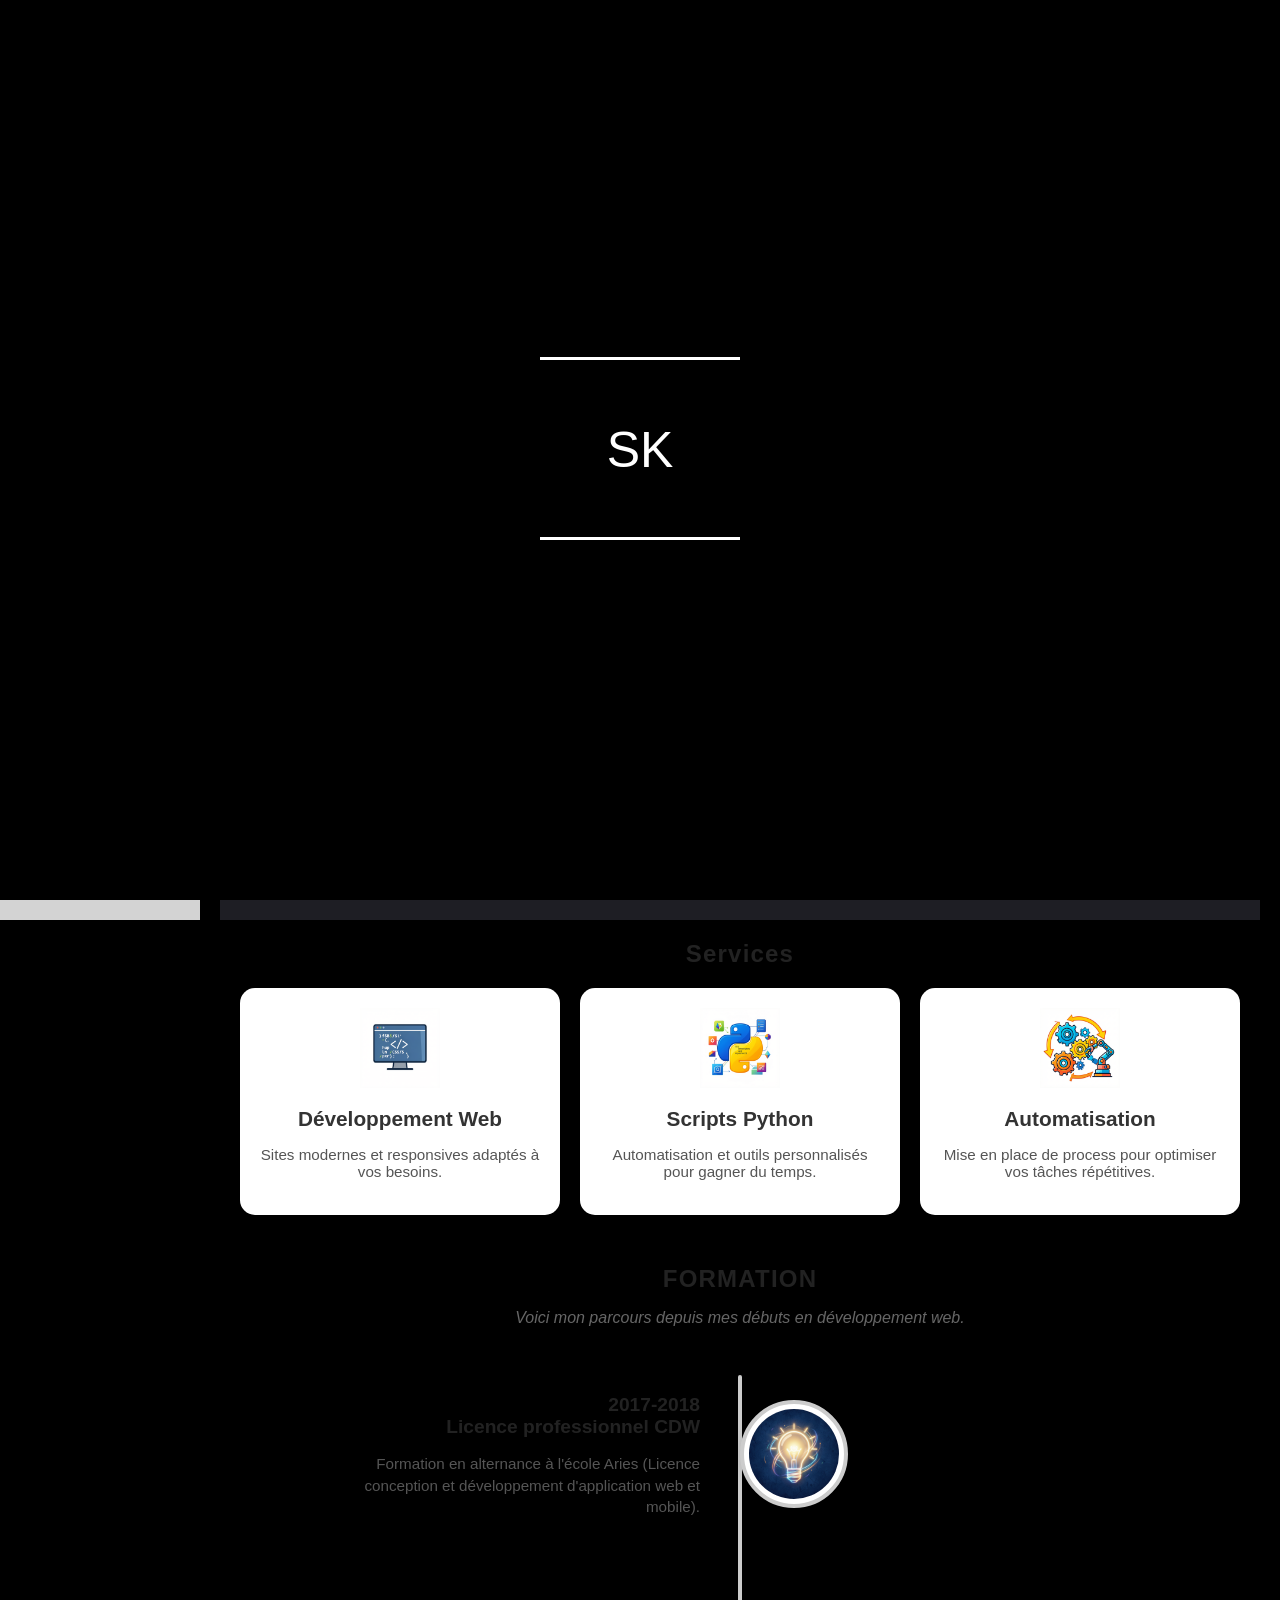
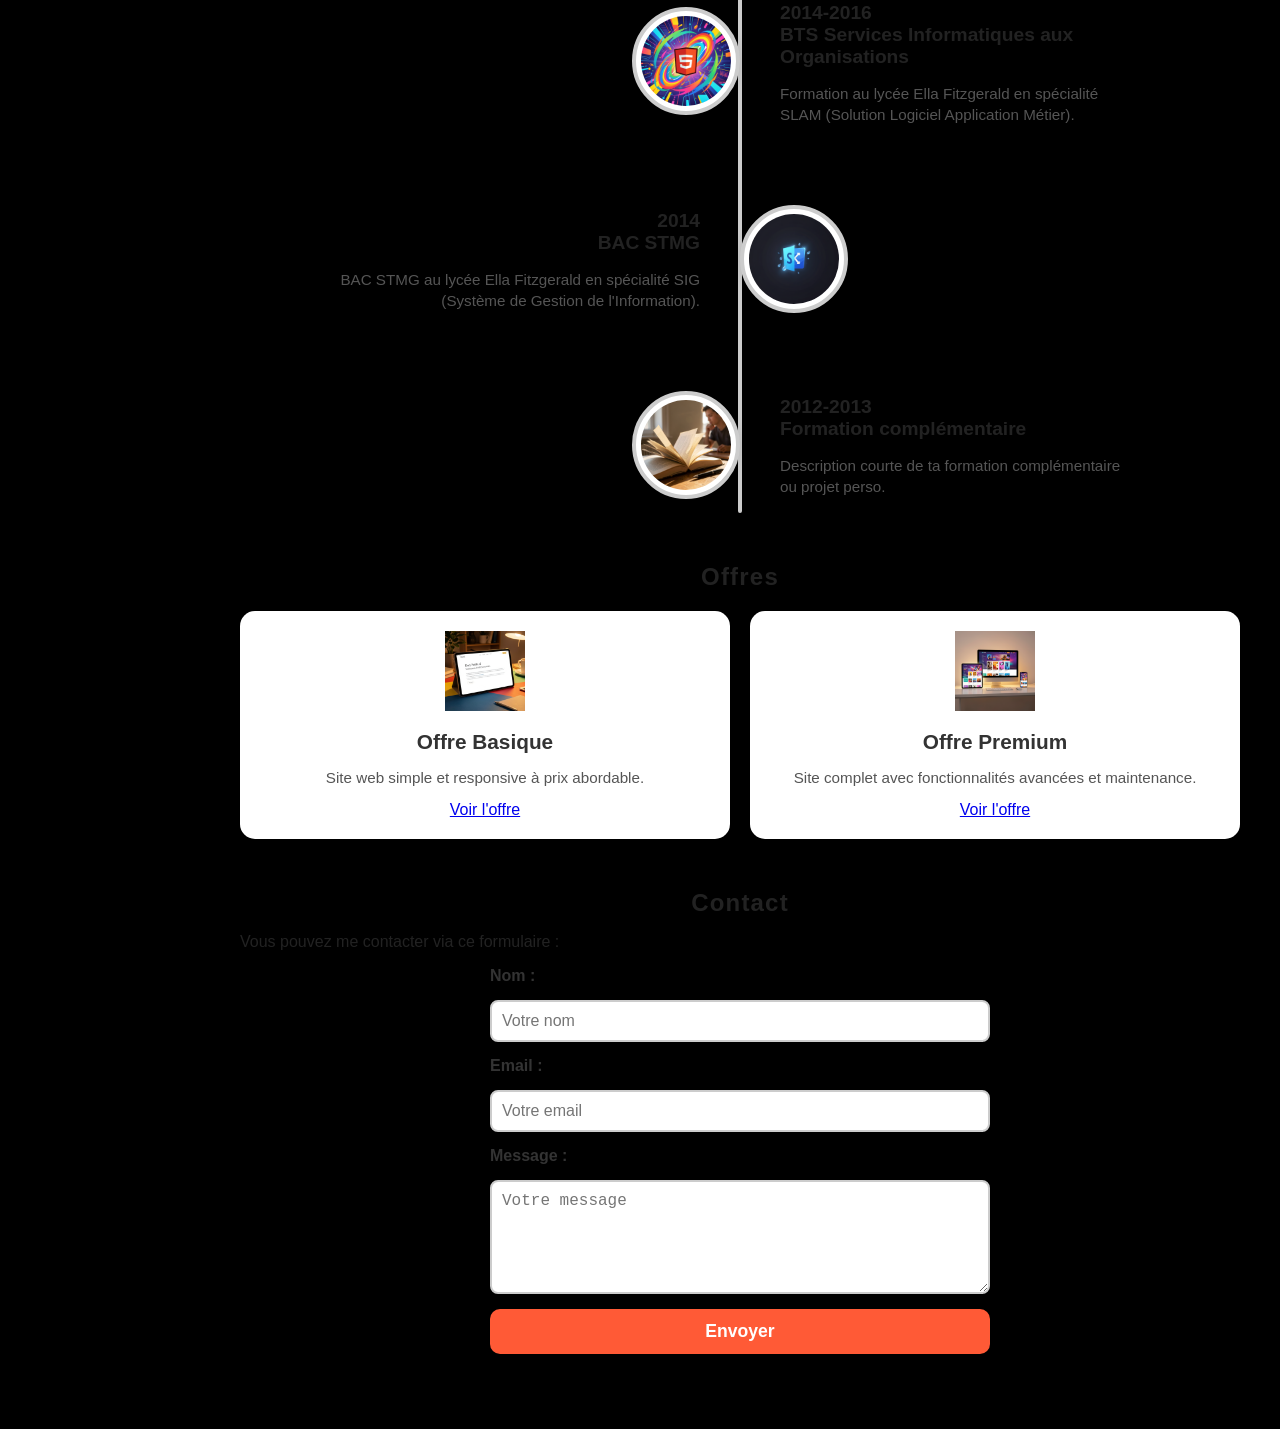
==== index.html @ 6fb080f4 "Add files via upload" ====
<!DOCTYPE html>
<html lang="fr">
<head>
  <meta charset="UTF-8" />
  <meta name="viewport" content="width=device-width, initial-scale=1" />
  <title>Portfolio | Styven</title>
  <link rel="stylesheet" href="css/style.css" />
</head>
<body>

  <!-- Loader -->
  <div class="loader">
    <div class="line top"></div>
    <div class="line bottom"></div>
    <div class="text">SK</div>
  </div>

  <!-- Navbar verticale -->
  <nav class="navbar-vertical">
    <img src="img/logo.png" alt="Logo de Styven" />
    <a href="#hero">Accueil</a>
    <a href="#services">Services</a>
    <a href="#portfolio">Portfolio</a>
    <a href="#formation">Formation</a>
    <a href="#offres">Offres</a> <!-- Nouveau bouton Offres -->
    <a href="#contact">Contact</a>
  </nav>

  <!-- Contenu principal -->
  <div class="main-content">

    <!-- Section Hero -->
    <section id="hero" class="hero-section fade-in-section">
      <div class="hero-content">
        <h1>VOUS RECHERCHEZ UN <br />DÉVELOPPEUR WEB ?</h1>
        <p>
          Passionné par le web et l'automatisation, je réalise des projets variés et innovants.
        </p>
        <div class="separator"></div>
        <div class="scroll-down">&#x2193;</div>
      </div>
    </section>

    <!-- Section Services -->
    <section id="services" class="section fade-in-section">
      <h2>Services</h2>
      <div class="cards-container">
        <div class="card">
          <img src="img/service1.png" alt="Développement Web" />
          <h3>Développement Web</h3>
          <p>Sites modernes et responsives adaptés à vos besoins.</p>
        </div>
        <div class="card">
          <img src="img/service2.png" alt="Scripts Python" />
          <h3>Scripts Python</h3>
          <p>Automatisation et outils personnalisés pour gagner du temps.</p>
        </div>
        <div class="card">
          <img src="img/service3.png" alt="Automatisation" />
          <h3>Automatisation</h3>
          <p>Mise en place de process pour optimiser vos tâches répétitives.</p>
        </div>
      </div>
    </section>

    <!-- Section Formation -->
    <section id="formation" class="section fade-in-section">
      <h2>FORMATION</h2>
      <p class="subtitle">Voici mon parcours depuis mes débuts en développement web.</p>
      <div class="timeline">

        <div class="timeline-item left">
          <div class="timeline-content">
            <h3>2017-2018<br/>Licence professionnel CDW</h3>
            <p>Formation en alternance à l'école Aries (Licence conception et développement d'application web et mobile).</p>
          </div>
          <div class="timeline-img">
            <img src="img/aries.png" alt="École Aries" />
          </div>
        </div>

        <div class="timeline-item right">
          <div class="timeline-img">
            <img src="img/bts_sio.png" alt="BTS SIO" />
          </div>
          <div class="timeline-content">
            <h3>2014-2016<br/>BTS Services Informatiques aux Organisations</h3>
            <p>Formation au lycée Ella Fitzgerald en spécialité SLAM (Solution Logiciel Application Métier).</p>
          </div>
        </div>

        <div class="timeline-item left">
          <div class="timeline-content">
            <h3>2014<br/>BAC STMG</h3>
            <p>BAC STMG au lycée Ella Fitzgerald en spécialité SIG (Système de Gestion de l'Information).</p>
          </div>
          <div class="timeline-img">
            <img src="img/bac_stmg.png" alt="BAC STMG" />
          </div>
        </div>

        <div class="timeline-item right">
          <div class="timeline-img">
            <img src="img/autre_formation.png" alt="Autre formation" />
          </div>
          <div class="timeline-content">
            <h3>2012-2013<br/>Formation complémentaire</h3>
            <p>Description courte de ta formation complémentaire ou projet perso.</p>
          </div>
        </div>

      </div>
    </section>

    <!-- Section Offres -->
    <section id="offres" class="section fade-in-section">
      <h2>Offres</h2>
      <div class="cards-container">
        <div class="card">
          <img src="img/offer1.png" alt="Offre Basique" />
          <h3>Offre Basique</h3>
          <p>Site web simple et responsive à prix abordable.</p>
          <a href="offre1.html" class="btn">Voir l'offre</a>
        </div>
        <div class="card">
          <img src="img/offer2.png" alt="Offre Premium" />
          <h3>Offre Premium</h3>
          <p>Site complet avec fonctionnalités avancées et maintenance.</p>
          <a href="offre2.html" class="btn">Voir l'offre</a>
        </div>
      </div>
    </section>

    <!-- Section Contact -->
    <section id="contact" class="section fade-in-section">
      <h2>Contact</h2>
      <p>Vous pouvez me contacter via ce formulaire :</p>
      <form id="contact-form" action="mailto:styvenk.business@gmail.com" method="POST" enctype="text/plain" class="contact-form">
        <label for="name">Nom :</label>
        <input type="text" id="name" name="name" required placeholder="Votre nom" />
        <label for="email">Email :</label>
        <input type="email" id="email" name="email" required placeholder="Votre email" />
        <label for="message">Message :</label>
        <textarea id="message" name="message" rows="5" required placeholder="Votre message"></textarea>
        <button type="submit">Envoyer</button>
      </form>
    </section>

  </div>

  <script src="js/script.js"></script>
</body>
</html>
---- css/style.css ----
/* Body & transitions */
body {
  margin: 0;
  background: black;
  font-family: Arial, sans-serif;
  transition: background 0.5s;
  color: #222;
}

/* Loader */
.loader {
  position: fixed;
  top: 0;
  left: 0;
  width: 100%;
  height: 100vh;
  background: black;
  display: flex;
  justify-content: center;
  align-items: center;
  z-index: 9999;
}

.line {
  position: absolute;
  width: 0;
  height: 3px;
  background: white;
  left: 50%;
  transform: translateX(-50%);
  animation: openLine 1.5s forwards;
}

.line.top {
  bottom: 60%;
}

.line.bottom {
  bottom: 40%;
}

@keyframes openLine {
  0% { width: 0; }
  100% { width: 200px; }
}

.text {
  position: absolute;
  width: 100%;
  text-align: center;
  top: 50%;
  transform: translateY(-50%);
  font-size: 50px;
  color: white;
  opacity: 0;
  transition: opacity 0.5s;
}

/* Navbar verticale */
.navbar-vertical {
  position: fixed;
  top: 0;
  left: 0;
  width: 200px;
  height: 100vh;
  background-color: #d3d3d3;
  display: flex;
  flex-direction: column;
  align-items: center;
  padding-top: 20px;
  transition: background 0.5s, color 0.5s;
  z-index: 1000;
}

.navbar-vertical.scrolled.dark-bg { background-color: #1e1e24; }
.navbar-vertical.scrolled.dark-bg a { color: white; }

.navbar-vertical.scrolled.light-bg { background-color: white; }
.navbar-vertical.scrolled.light-bg a { color: black; }

.navbar-vertical img { width: 100px; margin-bottom: 30px; border-radius: 10px; transition: filter 0.5s; }
.navbar-vertical.scrolled.dark-bg img { filter: brightness(1.1); }

.navbar-vertical a {
  width: 100%;
  padding: 15px 0;
  text-align: center;
  text-decoration: none;
  color: black;
  font-weight: bold;
  transition: background 0.3s, color 0.3s;
}

.navbar-vertical a:hover { background-color: #999; color: white; }

/* Contenu principal */
.main-content { margin-left: 200px; padding: 20px; transition: margin-left 0.5s; }

/* Section Hero */
.hero-section { background-color: #1e1e24; color: white; display: flex; justify-content: center; align-items: center; height: 100vh; text-align: center; padding: 0 20px; }
.hero-content { max-width: 700px; }
.hero-content h1 { font-size: 3.5rem; font-weight: 900; text-transform: uppercase; margin-bottom: 1rem; line-height: 1.1; }
.hero-content p { font-size: 1.2rem; font-weight: 300; line-height: 1.5; margin-bottom: 2rem; color: #ccc; }
.separator { width: 60px; height: 3px; background-color: #ff5a36; margin: 0 auto 2.5rem auto; border-radius: 2px; }
.scroll-down { font-size: 3rem; color: #ff5a36; animation: bounce 2s infinite; cursor: pointer; user-select: none; }

@keyframes bounce { 0%,100%{transform:translateY(0);} 50%{transform:translateY(15px);} }

/* Sections génériques */
.section { max-width: 1000px; margin-bottom: 50px; padding: 0 20px; }
.section h2 {
  text-align: center;
  font-weight: 900;
  letter-spacing: 0.05em;
  margin-bottom: 0.2rem;
}

.subtitle {
  text-align: center;
  font-style: italic;
  color: #666;
  margin-bottom: 3rem;
  font-size: 1rem;
  font-weight: 300;
}

/* Fade-in sections */
.fade-in-section { opacity:0; transform:translateY(20px); transition: opacity 0.8s ease-out, transform 0.8s ease-out; will-change: opacity, transform; }
.fade-in-section.is-visible { opacity:1; transform:translateY(0); }

/* Smooth scroll */
html { scroll-behavior: smooth; }

/* Cartes Services & Portfolio */
.cards-container { display:flex; flex-wrap:wrap; gap:20px; justify-content:center; margin-top:20px; }

.card {
  background-color:#fff; 
  border-radius:15px; 
  padding:20px; 
  flex:1 1 250px; 
  box-shadow:0 4px 6px rgba(0,0,0,0.1); 
  transition: transform 0.3s, box-shadow 0.3s;
  text-align:center;
  cursor:pointer;
}

.card:hover { transform: translateY(-5px) scale(1.03); box-shadow: 0 8px 20px rgba(0,0,0,0.2); }

.card img { width:80px; height:80px; object-fit:contain; margin-bottom:15px; }

.card h3 { margin-top:0; margin-bottom:10px; font-size:1.3rem; color:#333; }
.card p { font-size:0.95rem; color:#555; }

/* Formation timeline */
.timeline {
  position: relative;
  max-width: 800px;
  margin: 0 auto;
  padding: 0 20px;
}

.timeline::before {
  content: '';
  position: absolute;
  top: 0;
  left: 50%;
  transform: translateX(-50%);
  width: 4px;
  height: 100%;
  background: #ccc;
  border-radius: 2px;
  z-index: 0;
}

.timeline-item {
  display: flex;
  align-items: center;
  position: relative;
  margin-bottom: 50px;
  width: 100%;
  z-index: 1;
}

.timeline-item.left {
  justify-content: flex-start;
  text-align: right;
}

.timeline-item.right {
  justify-content: flex-end;
  text-align: left;
}

.timeline-item .timeline-img {
  flex-shrink: 0;
  background: #fff;
  border: 4px solid #ccc;
  width: 100px;
  height: 100px;
  border-radius: 50%;
  overflow: hidden;
  box-shadow: 0 0 8px rgba(0,0,0,0.1);
  display: flex;
  justify-content: center;
  align-items: center;
  margin: 0 20px;
  transition: border-color 0.3s ease;
}

.timeline-item .timeline-img img {
  width: 90px;
  height: 90px;
  object-fit: cover;
  border-radius: 50%;
}

.timeline-item.left .timeline-content {
  max-width: 45%;
  padding-right: 20px;
}

.timeline-item.right .timeline-content {
  max-width: 45%;
  padding-left: 20px;
}

.timeline-item .timeline-content h3 {
  font-size: 1.2rem;
  font-weight: 700;
  margin-bottom: 0.5rem;
}

.timeline-item .timeline-content p {
  font-size: 0.95rem;
  color: #555;
  line-height: 1.4;
}

/* Hover effect on timeline images */
.timeline-item .timeline-img:hover {
  border-color: #ff5a36;
  box-shadow: 0 0 15px #ff5a36;
  cursor: pointer;
}

/* Contact form styles */
.contact-form {
  max-width: 500px;
  margin: 0 auto;
  display: flex;
  flex-direction: column;
  gap: 15px;
}

.contact-form label {
  font-weight: 600;
  color: #333;
}

.contact-form input,
.contact-form textarea {
  padding: 10px;
  border: 2px solid #ccc;
  border-radius: 8px;
  font-size: 1rem;
  transition: border-color 0.3s;
  resize: vertical;
}

.contact-form input:focus,
.contact-form textarea:focus {
  border-color: #ff5a36;
  outline: none;
}

.contact-form button {
  padding: 12px;
  background-color: #ff5a36;
  color: white;
  border: none;
  border-radius: 10px;
  font-size: 1.1rem;
  font-weight: bold;
  cursor: pointer;
  transition: background-color 0.3s;
}

.contact-form button:hover {
  background-color: #e04a26;
}

/* Responsive */
@media (max-width: 768px) {
  .timeline-item {
    flex-direction: column;
    text-align: center !important;
  }
  .timeline-item.left, .timeline-item.right {
    justify-content: center;
  }
  .timeline-item .timeline-content {
    max-width: 100% !important;
    padding: 10px 0 0 0 !important;
  }
  .timeline-item .timeline-img {
    margin: 0 0 15px 0 !important;
  }
}
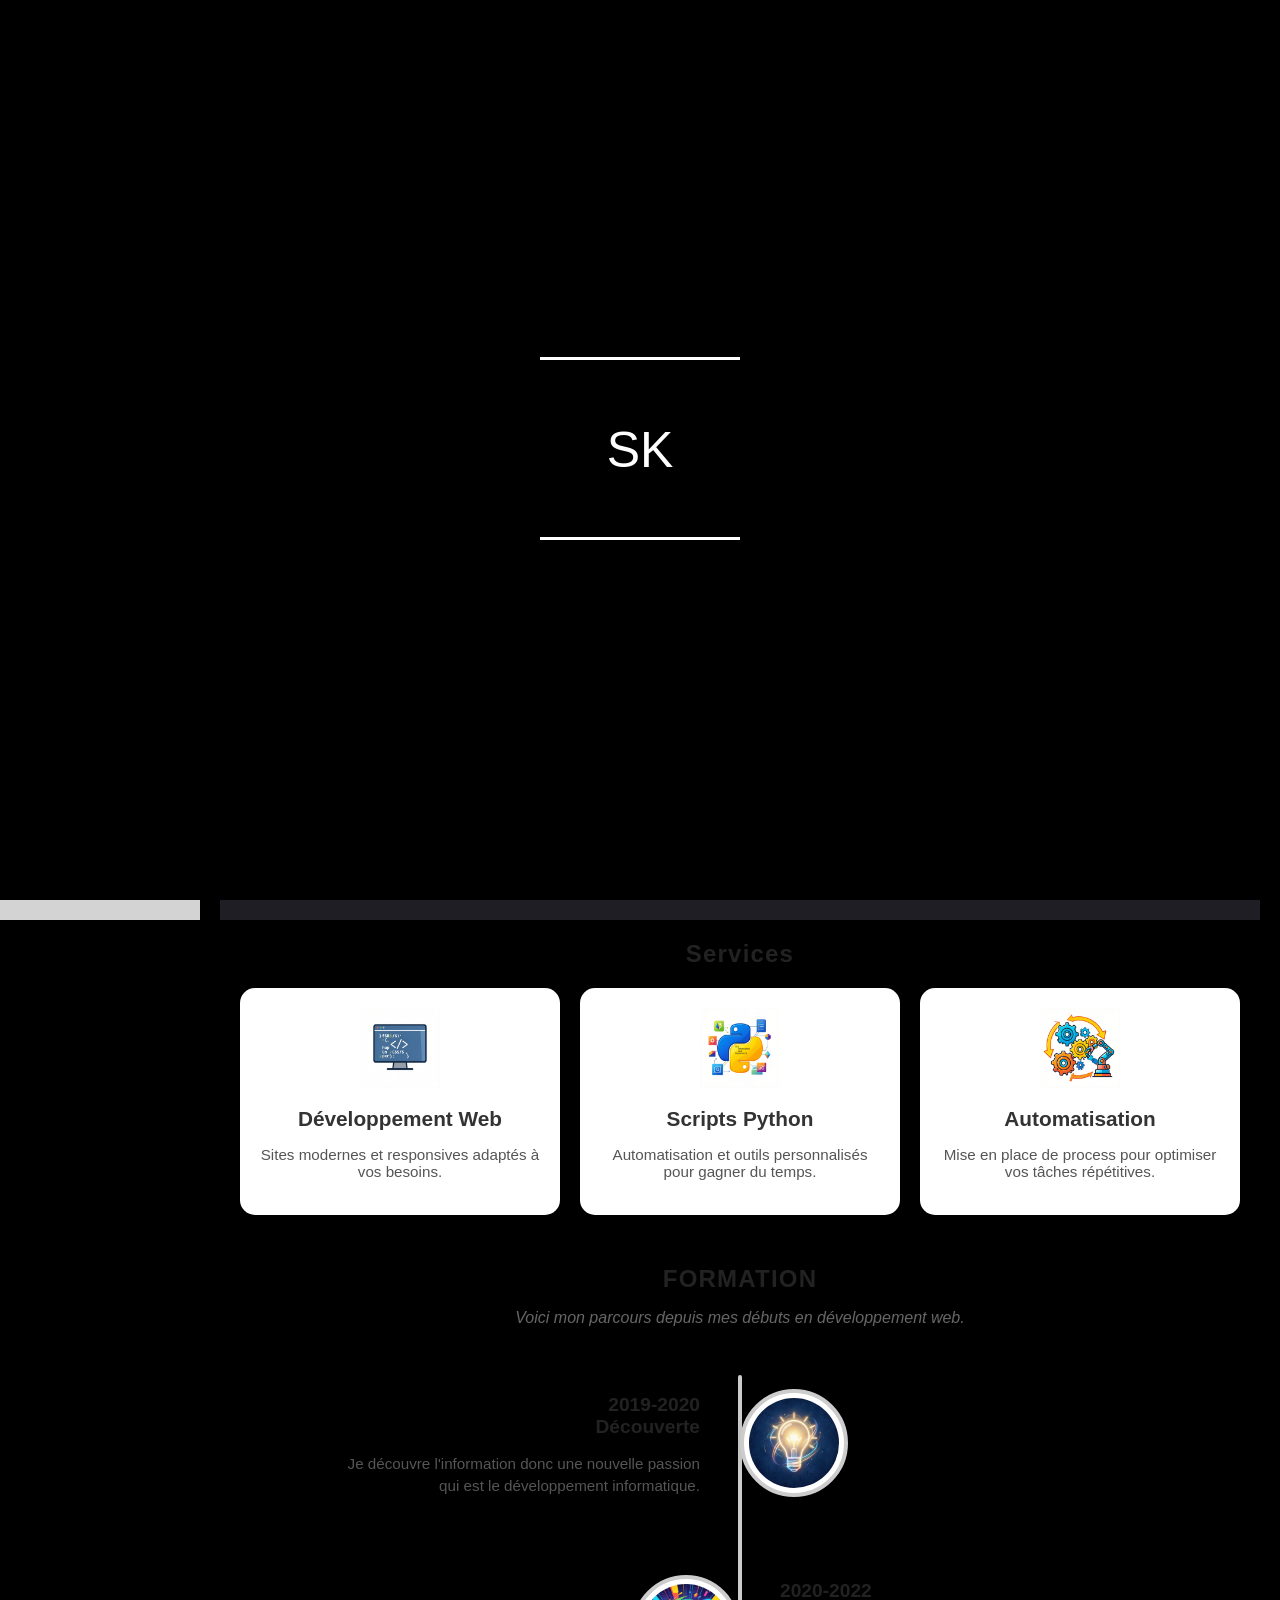
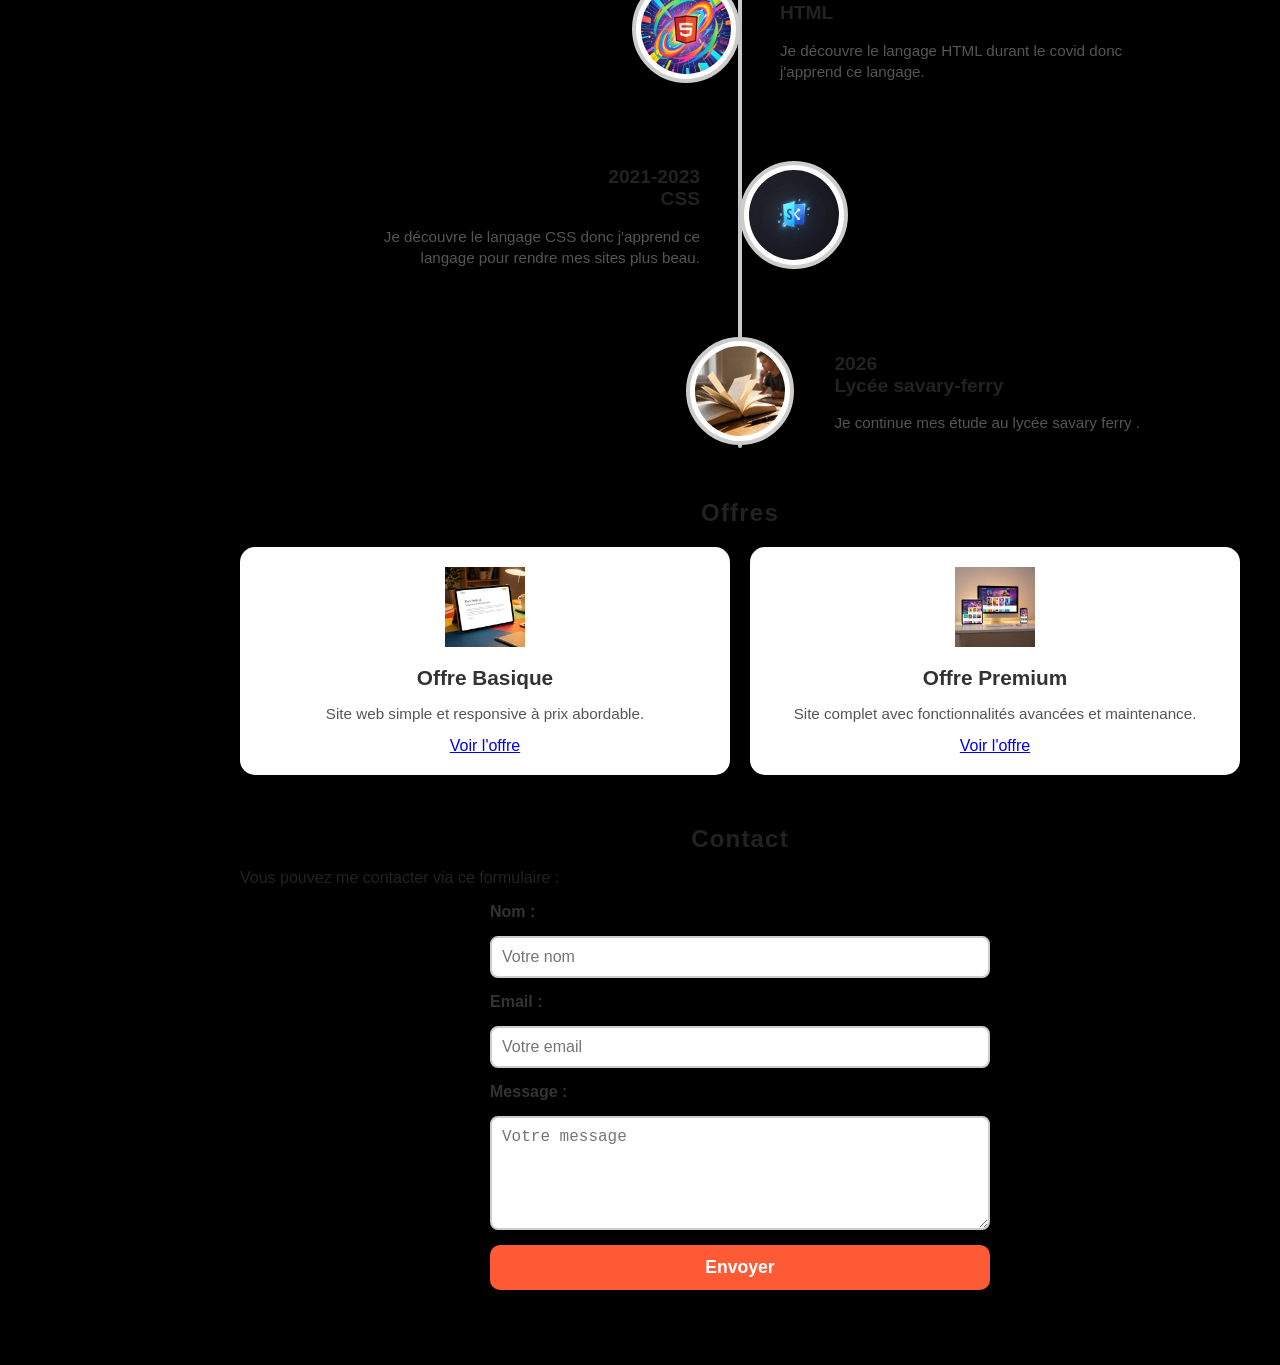
==== commit 1921bad9: "Update index.html" ====
--- a/index.html
+++ b/index.html
@@ -71,8 +71,8 @@
 
         <div class="timeline-item left">
           <div class="timeline-content">
-            <h3>2017-2018<br/>Licence professionnel CDW</h3>
-            <p>Formation en alternance à l'école Aries (Licence conception et développement d'application web et mobile).</p>
+            <h3>2019-2020<br/>Découverte</h3>
+            <p>Je découvre l'information donc une nouvelle passion qui est le développement informatique.</p>
           </div>
           <div class="timeline-img">
             <img src="img/aries.png" alt="École Aries" />
@@ -84,15 +84,15 @@
             <img src="img/bts_sio.png" alt="BTS SIO" />
           </div>
           <div class="timeline-content">
-            <h3>2014-2016<br/>BTS Services Informatiques aux Organisations</h3>
-            <p>Formation au lycée Ella Fitzgerald en spécialité SLAM (Solution Logiciel Application Métier).</p>
+            <h3>2020-2022<br/>HTML</h3>
+            <p>Je découvre le langage HTML durant le covid donc j'apprend ce langage.</p>
           </div>
         </div>
 
         <div class="timeline-item left">
           <div class="timeline-content">
-            <h3>2014<br/>BAC STMG</h3>
-            <p>BAC STMG au lycée Ella Fitzgerald en spécialité SIG (Système de Gestion de l'Information).</p>
+            <h3>2021-2023<br/>CSS</h3>
+            <p>Je découvre le langage CSS donc j'apprend ce langage pour rendre mes sites plus beau.</p>
           </div>
           <div class="timeline-img">
             <img src="img/bac_stmg.png" alt="BAC STMG" />
@@ -104,8 +104,8 @@
             <img src="img/autre_formation.png" alt="Autre formation" />
           </div>
           <div class="timeline-content">
-            <h3>2012-2013<br/>Formation complémentaire</h3>
-            <p>Description courte de ta formation complémentaire ou projet perso.</p>
+            <h3>2026<br/>Lycée savary-ferry</h3>
+            <p>Je continue mes étude au lycée savary ferry .</p>
           </div>
         </div>
 
@@ -150,4 +150,5 @@
 
   <script src="js/script.js"></script>
 </body>
-</html>+
+</html>
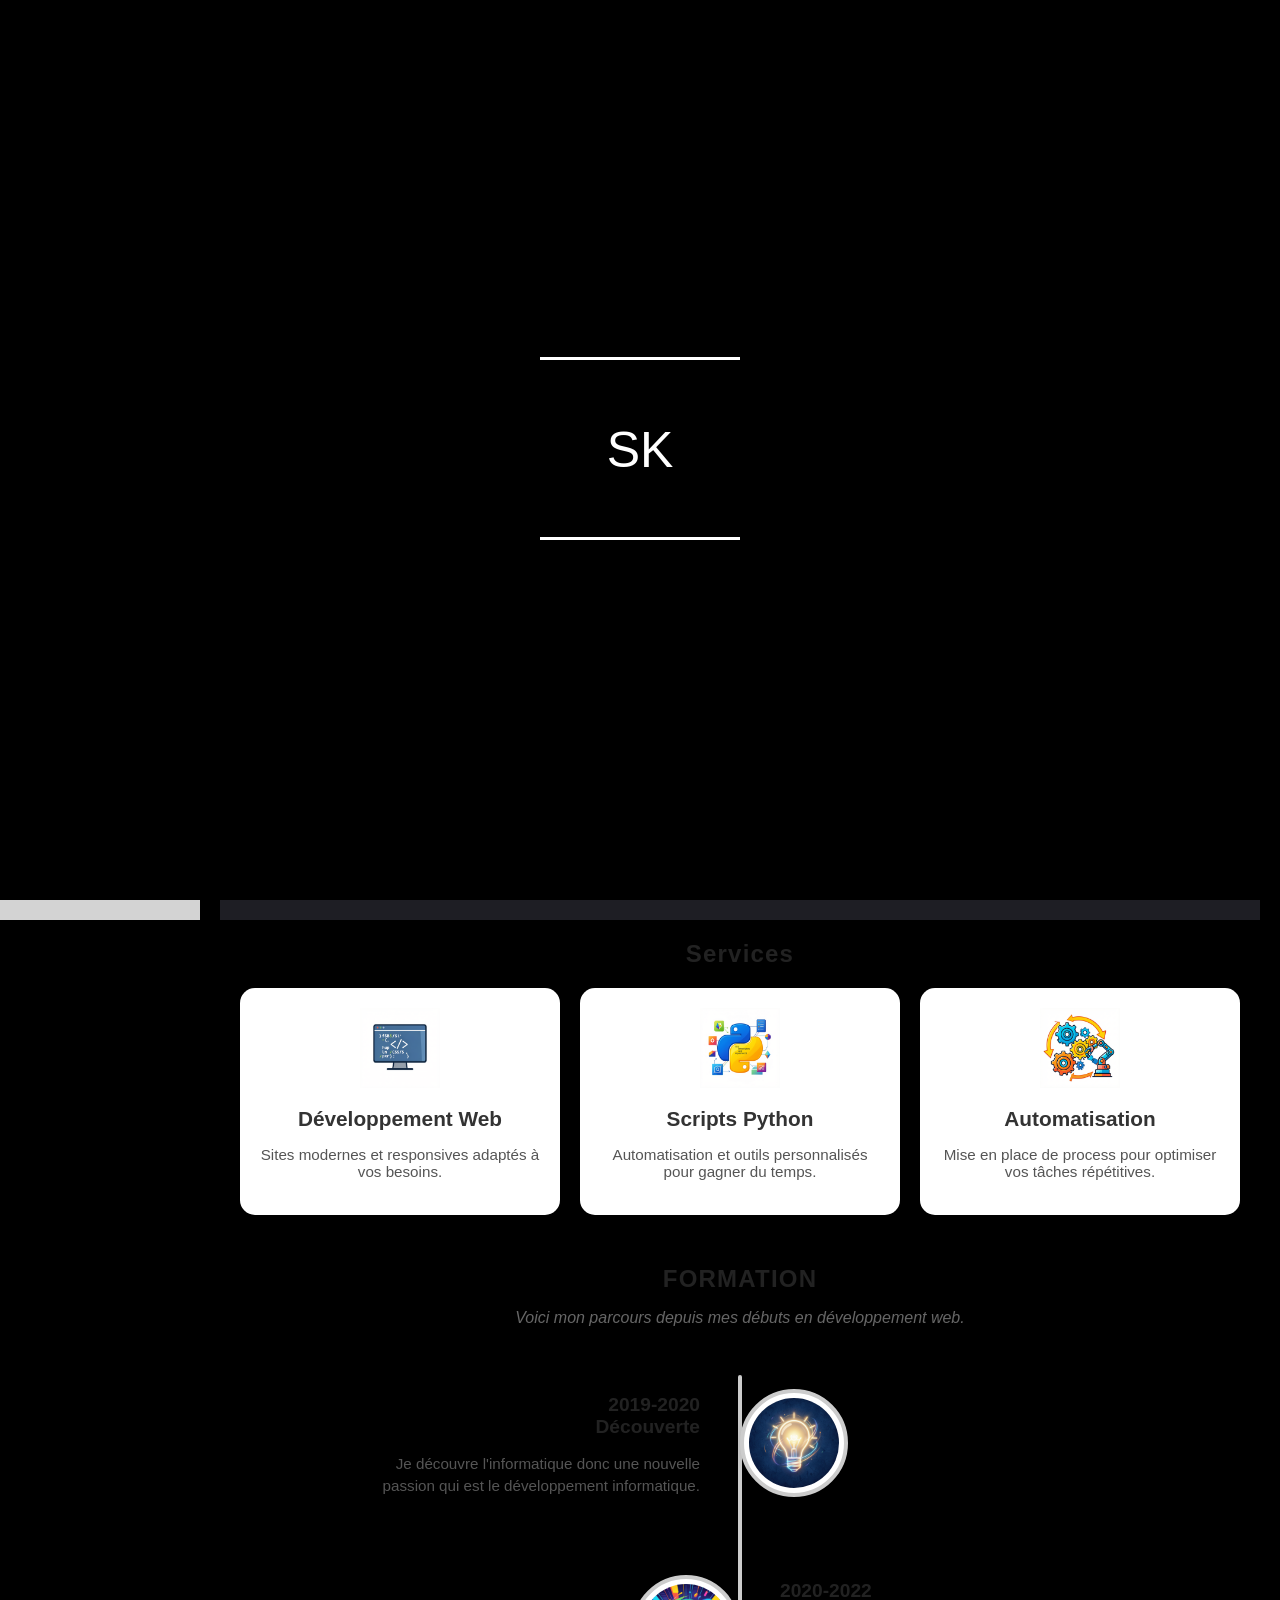
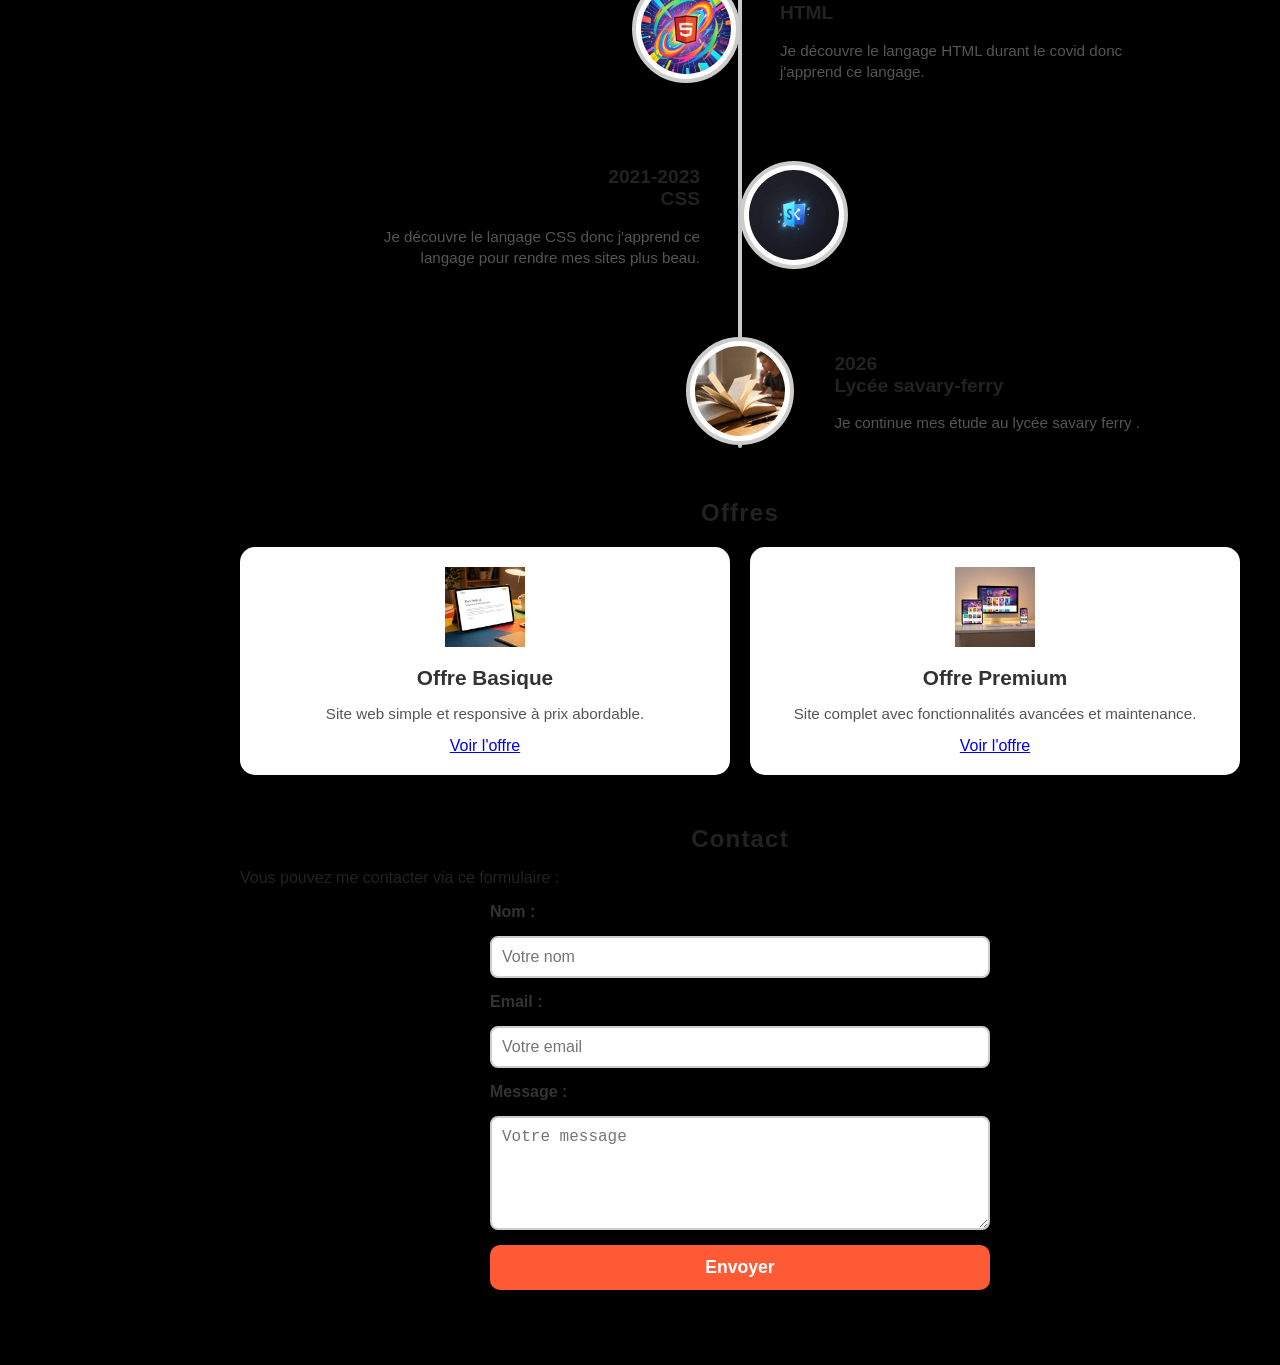
==== commit 7af53a0a: "Update index.html" ====
--- a/index.html
+++ b/index.html
@@ -72,7 +72,7 @@
         <div class="timeline-item left">
           <div class="timeline-content">
             <h3>2019-2020<br/>Découverte</h3>
-            <p>Je découvre l'information donc une nouvelle passion qui est le développement informatique.</p>
+            <p>Je découvre l'informatique donc une nouvelle passion qui est le développement informatique.</p>
           </div>
           <div class="timeline-img">
             <img src="img/aries.png" alt="École Aries" />
@@ -152,3 +152,4 @@
 </body>
 
 </html>
+
